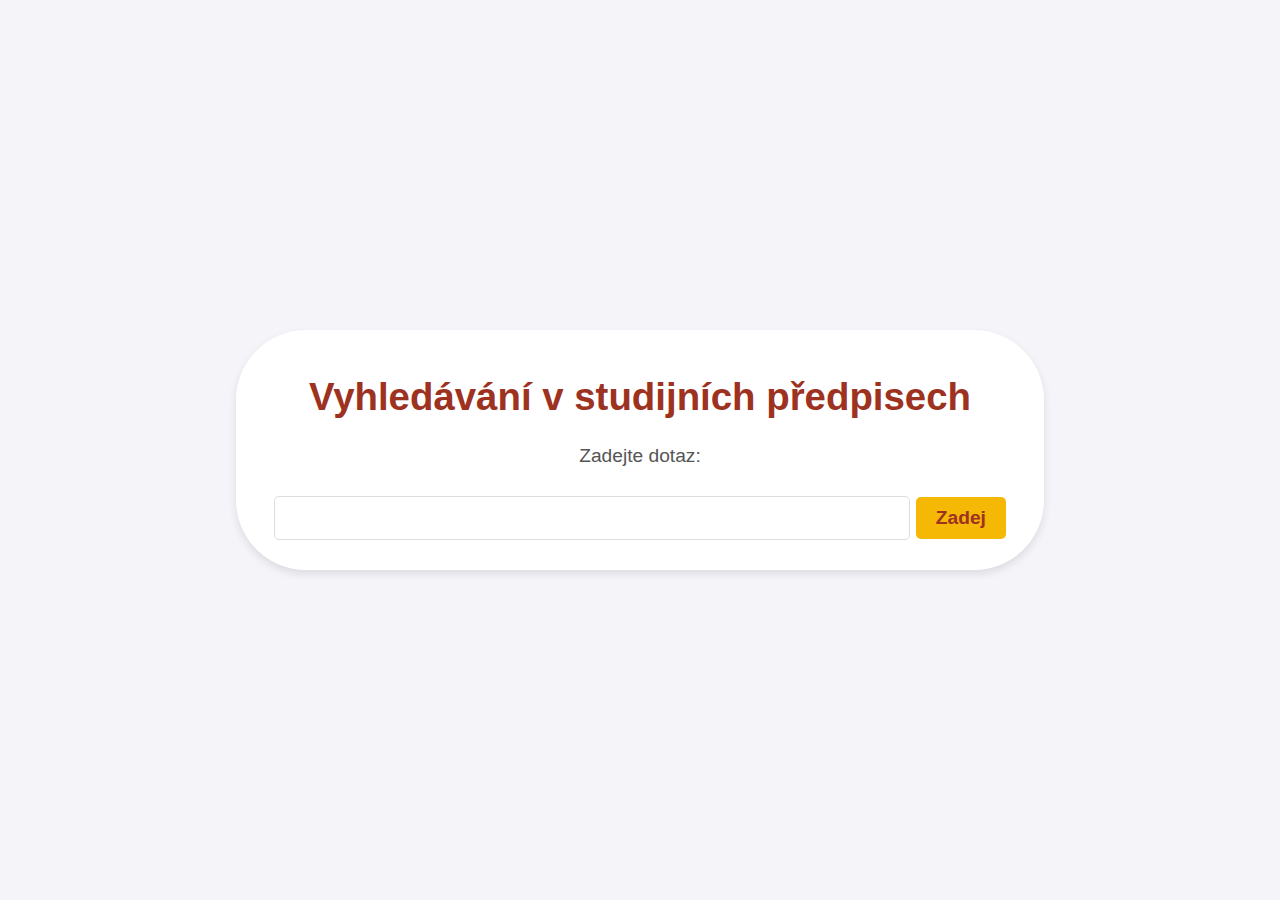
==== web/index.html @ 3f6ed9cd "Add app files version 1" ====
<!DOCTYPE html>
<html lang="en">
<head>
    <meta charset="UTF-8">
    <meta name="viewport" content="width=device-width, initial-scale=1.0">
    <title>Search Study Regulations</title>
    <link rel="stylesheet" href="/web/styles.css">
</head>
<body>
    <div class="container_small">
        <h1 class="headline">Vyhledávání v studijních předpisech</h1>
        <p>Zadejte dotaz:</p>
        <form action="/submit" method="post">
            <input type="text" name="user_input" class="input" required>
            <input type="submit" value="Zadej" class="button">
        </form>
    </div>
</body>
</html>
---- web/styles.css ----
/* General styles */
body {
  font-family: Dosis, sans-serif;
  font-size: larger;
  background-color: #f4f4f9;
  margin: 0;
  padding: 0;
  display: flex;
  justify-content: center;
  align-items: center;
  height: 100vh;
}

.container_small{
  background: white;
  padding: 20px;
  border-radius: 70px;
  box-shadow: 0 4px 8px rgba(0, 0, 0, 0.1);
  width: 60%;
  text-align: center;
}

.container {
  background: rgb(255, 255, 255);
  padding: 40px;
  border-radius: 70px;
  box-shadow: 0 4px 8px rgba(0, 0, 0, 0.1);
  width: 90%;
}

h1 {
  color: #333;
}

p {
  color: #555;
}

.headline{
  color: #9d3221;
}
/* Form styles */
.input {
  width: 80%;
  padding: 10px;
  margin: 10px 0;
  border: 1px solid #ddd;
  border-radius: 5px;
  font-size: 1em;
}

.button {
  background-color: #f5b805;
  color: #9d3221;
  border: none;
  padding: 10px 20px;
  border-radius: 5px;
  cursor: pointer;
  font-size: 1em;
  font-weight: bold;
}

.button:hover {
  background-color: #d19d04;
}

/* Answer styles */
.answer {
  color: #000000;
  font-weight: regular;
  margin: 20px 0;
}
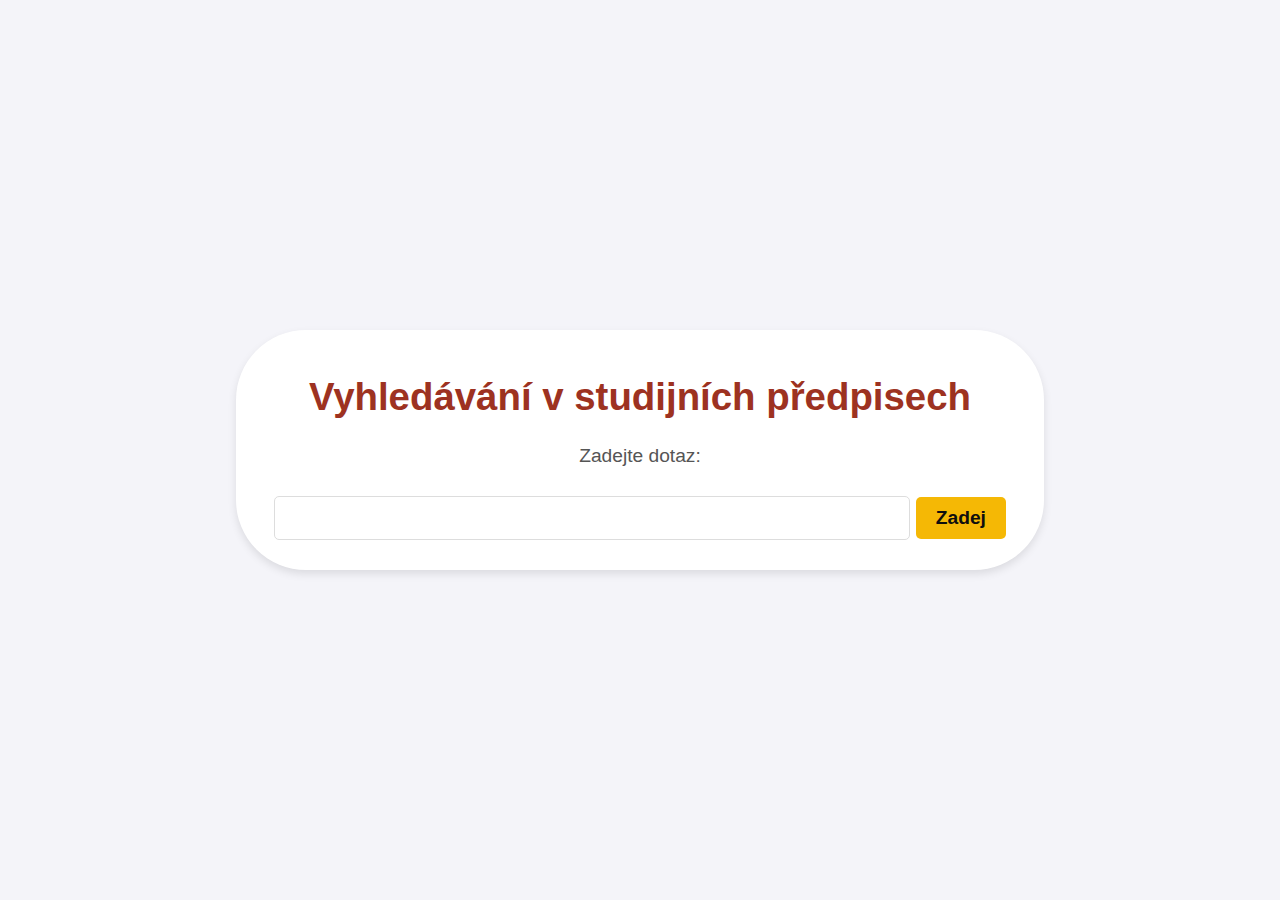
==== commit c8bb0072: "Add edit_Faq" ====
--- a/web/index.html
+++ b/web/index.html
@@ -1,9 +1,9 @@
 <!DOCTYPE html>
-<html lang="en">
+<html lang="cz">
 <head>
     <meta charset="UTF-8">
     <meta name="viewport" content="width=device-width, initial-scale=1.0">
-    <title>Search Study Regulations</title>
+    <title>Vyhledavac v studijnich predpisech</title>
     <link rel="stylesheet" href="/web/styles.css">
 </head>
 <body>
--- a/web/styles.css
+++ b/web/styles.css
@@ -19,6 +19,14 @@
   width: 60%;
   text-align: center;
 }
+.container_edit {
+    background: rgb(255, 255, 255);
+    padding: 40px;
+    border-radius: 70px;
+    box-shadow: 0 4px 8px rgba(0, 0, 0, 0.1);
+    width: 90%;
+    text-align: center;
+  }
 
 .container {
   background: rgb(255, 255, 255);
@@ -51,7 +59,7 @@
 
 .button {
   background-color: #f5b805;
-  color: #9d3221;
+  color: #0f0e0e;
   border: none;
   padding: 10px 20px;
   border-radius: 5px;
